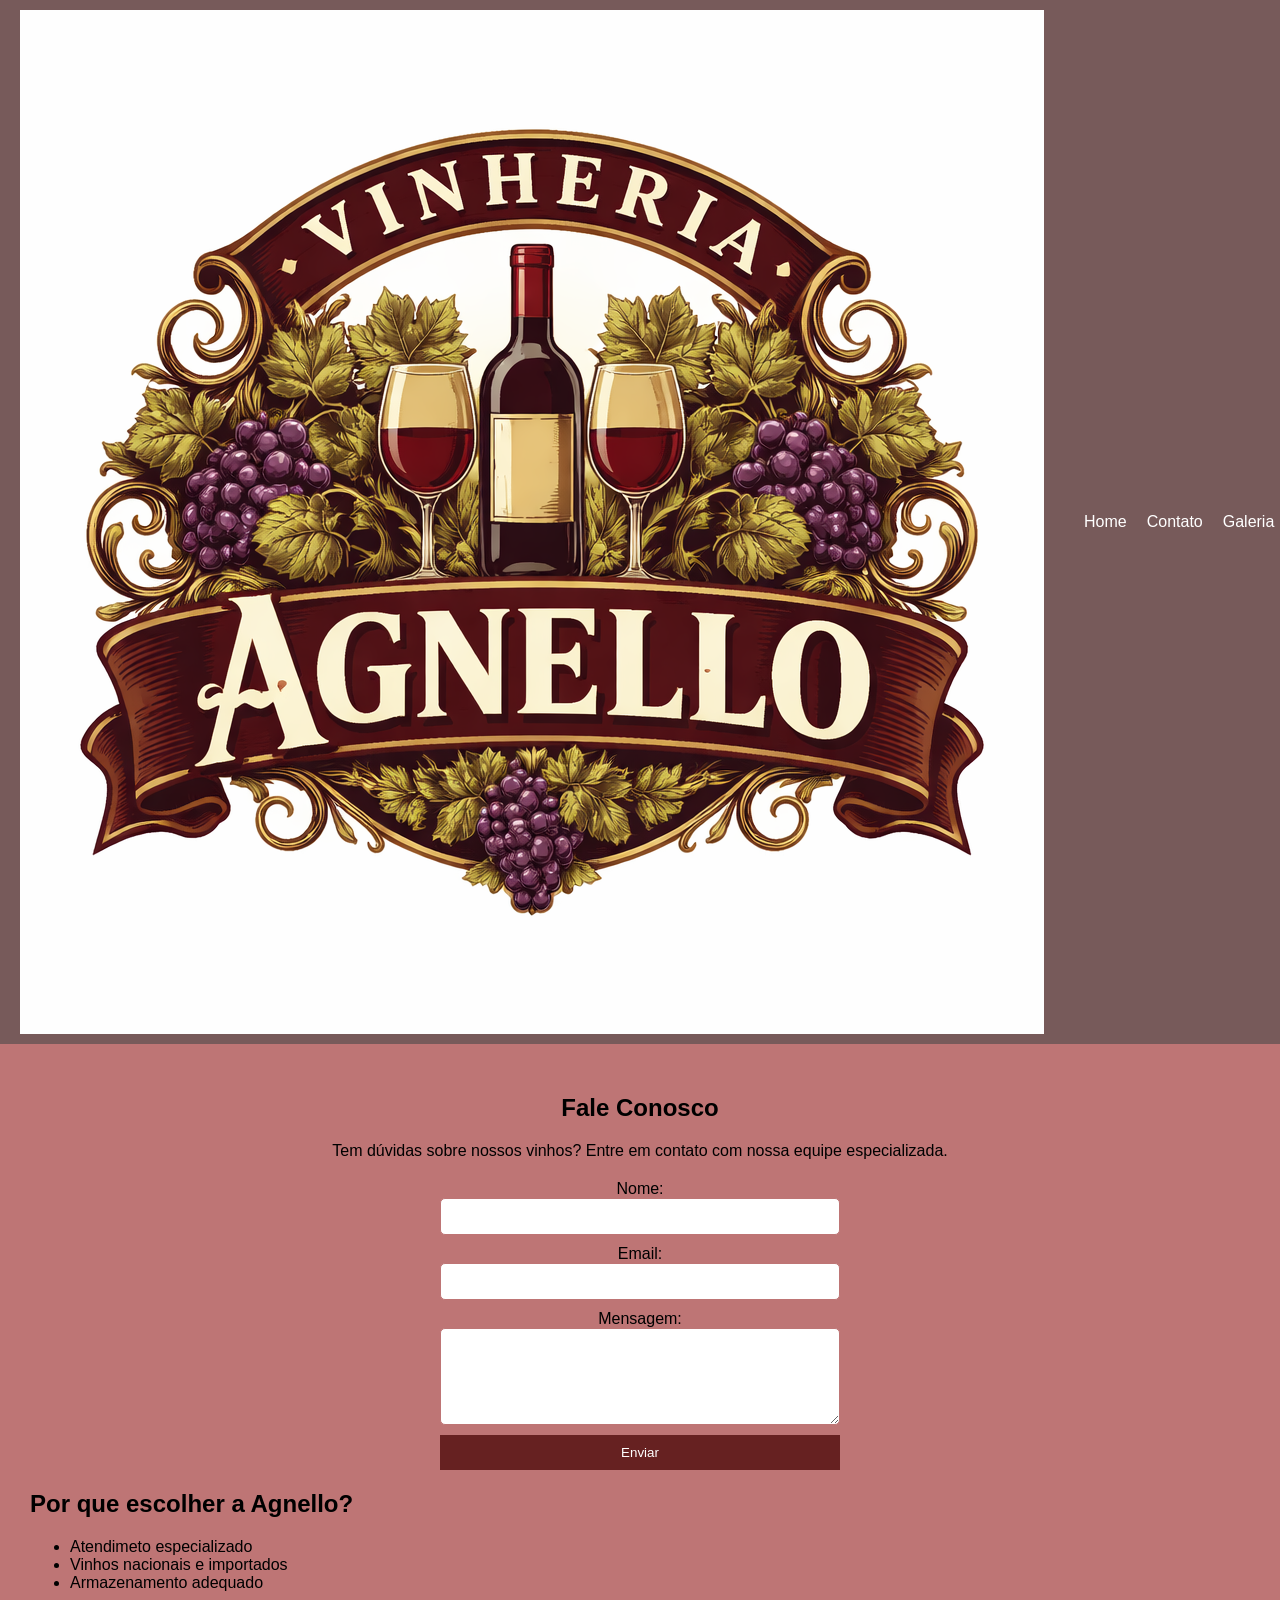
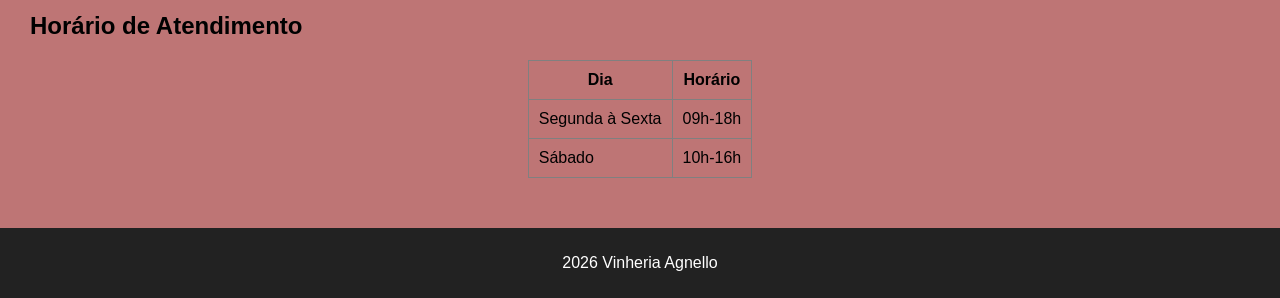
==== contato.html @ 240e46c5 "feat: criação da página de contato com css" ====
<!DOCTYPE html>
<html lang="pt-BR">
<head>
    <meta charset="UTF8">
    <meta name="description" content="Entre em contato com a Vinheria Agnello">
    <meta name="keywords" content="vinho, contato, vinheria, agnello">
    <meta name="viewport" content="width=device-width, initial-scale=1.0">
    <title>Contato - Vinheria Agnello</title>
    <link rel="stylesheet" href="../css/style.css">
</head>
<body>
    <header>
        <nav class="navbar">
            <img src="../img/logoagnello.jpg.png" alt="Logo">

            <ul>
                <li><a href="index.html">Home</a></li>
                <li><a href="contatos.html">Contato</a></li>
                <li><a href="galeria.html">Galeria</a></li>
            </ul>
        </nav>
    </header>

    <main>
        <section class="contato">
            <h1>Fale Conosco</h1>
            <p>Tem dúvidas sobre nossos vinhos? Entre em contato com nossa equipe especializada.</p>

            <form>
                <label for="nome">Nome:</label>
                <input type="text" id="nome" required>
                <label for="email">Email:</label>
                <input type="email" id="email" required>
                <label for="mensagem">Mensagem:</label>
                <textarea id="mensagem" rows="5" required></textarea>
                <button type="submit">Enviar</button>
            </form>
        </section>
        <section>
            <h2>Por que escolher a Agnello?</h2>
            <ul>
                <li>Atendimeto especializado</li>
                <li>Vinhos nacionais e importados</li>
                <li>Armazenamento adequado</li>
            </ul>
        </section>
        <section>
            <h2>Horário de Atendimento</h2>
            <table border="1">
                <tr>
                    <th>Dia</th>
                    <th>Horário</th>
                </tr>
                <tr>
                    <td>Segunda à Sexta</td>
                    <td>09h-18h</td>
                </tr>
                <tr>
                    <td>Sábado</td>
                    <td>10h-16h</td>
                </tr>
            </table>
        </section>
    </main>
    <footer>
        <p>2026 Vinheria Agnello</p>
    </footer>
    
</body>
</html>
---- css/style.css ----
body {
    font-family: Arial, sans-serif;
    margin: 0;
    background-color: #be7575;
}
/* NAVBAR */
.navbar {
    display: flex;
    justify-content: space-between;
    align-items: center;
    background-color: #775a5a;
    padding: 10px 20px;
}
.logo {
    height: 120px;
}
.navbar ul {
    list-style: none;
    display: flex;
    gap: 20px;
}
.navbar a {
    color: white;
    text-decoration: none;
}
/*MAIN*/
main {
    padding: 30px;
}
/*CONTATO*/
.contato {
    text-align: center;
}
form {
    display: flex;
    flex-direction: column;
    max-width: 400px;
    margin: 20px auto;
}
input, textarea {
    padding: 10px;
    margin-bottom: 10px;
    border-radius: 5px;
    border: 1px solid #be7575;
}
button {
    background-color: #662121;
    color: white;
    padding: 10px;
    border: none;
    cursor: pointer;
}
button:hover {
    background-color: #775a5a;
}
/*TABELA*/
table {
    margin: 20px auto;
    border-collapse: collapse;
}
th, td {
    padding: 10px;
}
/*FOOTER*/
footer {
    background-color: #222222;
    color: white;
    text-align: center;
    padding: 10px;
}
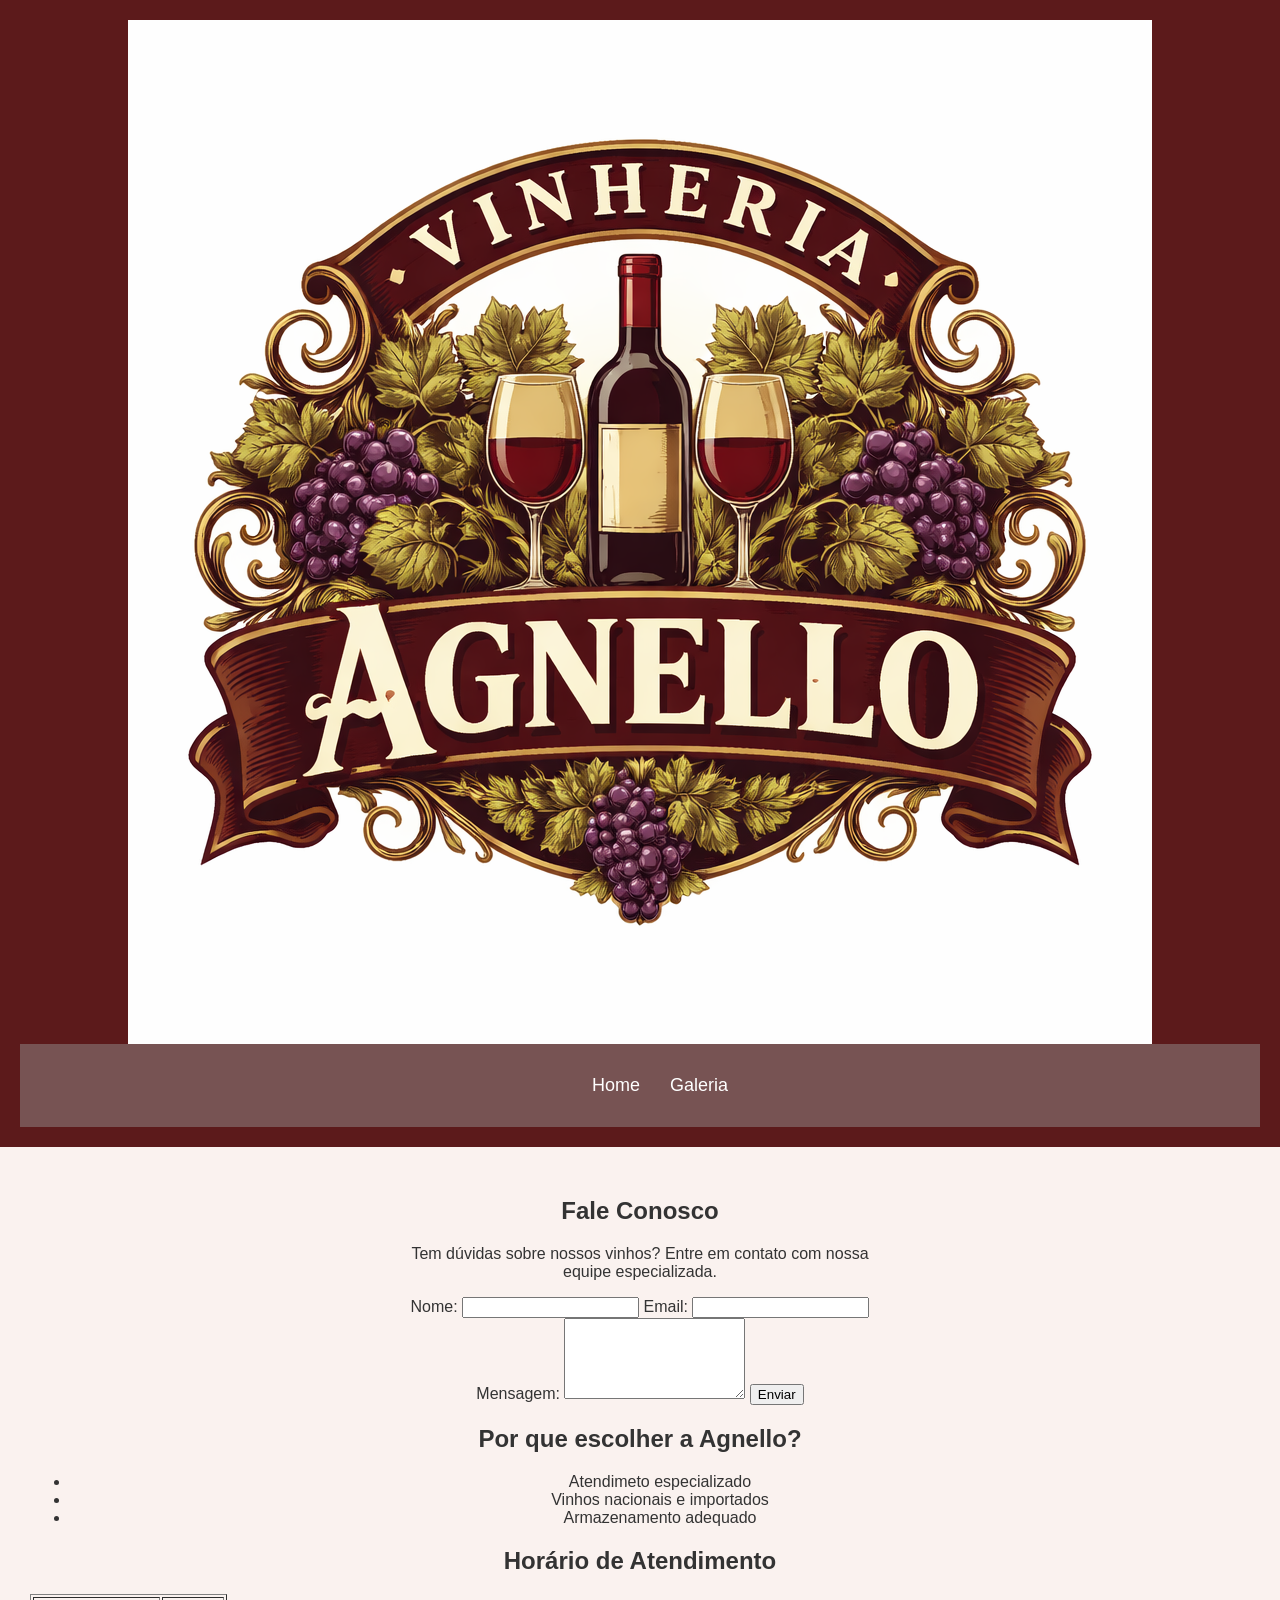
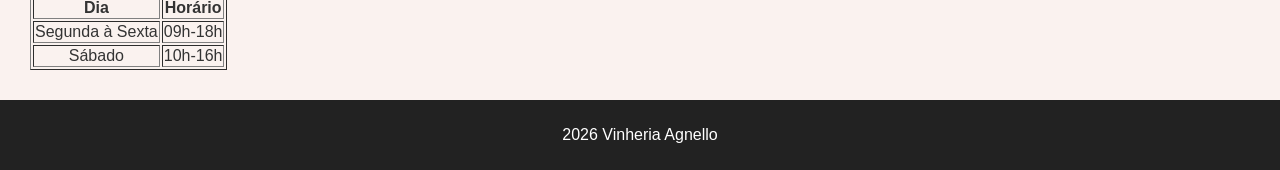
==== commit 6b9c94b4: "estrutura modificada" ====
--- a/contato.html
+++ b/contato.html
@@ -9,13 +9,12 @@
     <link rel="stylesheet" href="../css/style.css">
 </head>
 <body>
-    <header>
-        <nav class="navbar">
+    <header class="topo">
             <img src="../img/logoagnello.jpg.png" alt="Logo">
+            <nav class="navbar">
 
             <ul>
                 <li><a href="index.html">Home</a></li>
-                <li><a href="contatos.html">Contato</a></li>
                 <li><a href="galeria.html">Galeria</a></li>
             </ul>
         </nav>
--- a/css/style.css
+++ b/css/style.css
@@ -1,64 +1,95 @@
+/*RESET*/
+{
+margin: 0;
+padding: 0;
+box-sizing: border-box;
+}
 body {
-    font-family: Arial, sans-serif;
+    font-family: Arial, Helvetica, sans-serif;
     margin: 0;
-    background-color: #be7575;
+    background-color: #faf2ef;
+    color: #333;
+}
+.topo {
+    background: #5c1a1b;
+    padding: 20px;
+    display: flex;
+    flex-direction: column;
+    align-items: center;
+}
+.logo {
+    max-width: 120px;
+    width: auto;
+    display: block;
+    margin: 0 auto;
 }
 /* NAVBAR */
 .navbar {
-    display: flex;
-    justify-content: space-between;
-    align-items: center;
-    background-color: #775a5a;
-    padding: 10px 20px;
+    width: 100%;
+    background-color: #775353;
+    padding: 15px 0;
 }
 .logo {
     height: 120px;
 }
 .navbar ul {
+    justify-content: center;
     list-style: none;
     display: flex;
-    gap: 20px;
+    gap: 30px;
 }
 .navbar a {
     color: white;
     text-decoration: none;
+    font-size: 18px;
 }
 /*MAIN*/
 main {
     padding: 30px;
+    text-align: center;
 }
 /*CONTATO*/
 .contato {
-    text-align: center;
+    max-width: 500px;
+    margin: 0 auto;
 }
-form {
+form-contato {
     display: flex;
     flex-direction: column;
-    max-width: 400px;
-    margin: 20px auto;
+    gap: 10px;
+    margin-top: 20px;
 }
-input, textarea {
+.form-contato input,
+.form-contato textarea {
     padding: 10px;
-    margin-bottom: 10px;
     border-radius: 5px;
-    border: 1px solid #be7575;
+    border: 1px solid #ccc;
 }
-button {
-    background-color: #662121;
+.form-contato button {
+    background-color: #775353;
     color: white;
     padding: 10px;
     border: none;
     cursor: pointer;
+    border-radius: 5px;
 }
 button:hover {
     background-color: #775a5a;
 }
-/*TABELA*/
-table {
+/*INFO*/
+.info {
+    margin-top: 40px;
+}
+.info ul {
+    list-style: none;
+    margin: 10px 0;
+}
+.info table {
     margin: 20px auto;
     border-collapse: collapse;
 }
-th, td {
+>info th, info td {
+    border: 1px solid #ccc;
     padding: 10px;
 }
 /*FOOTER*/
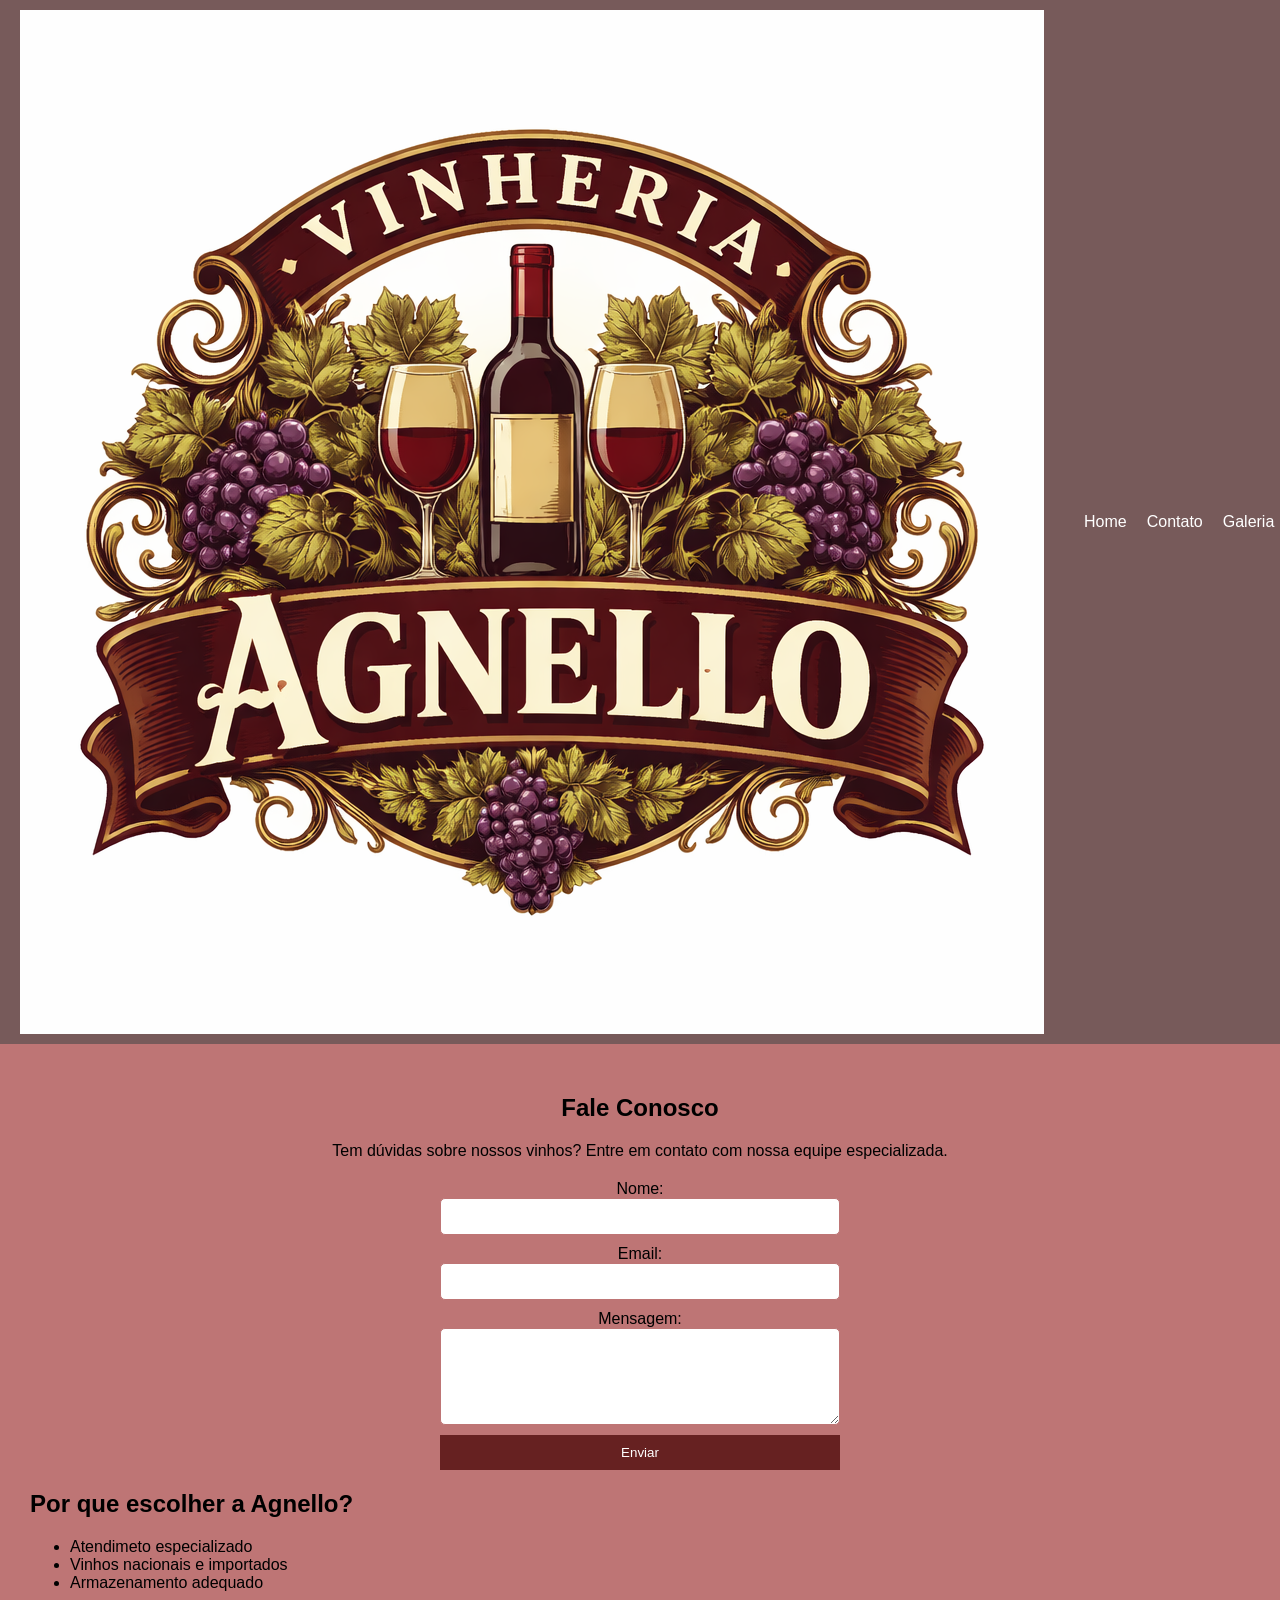
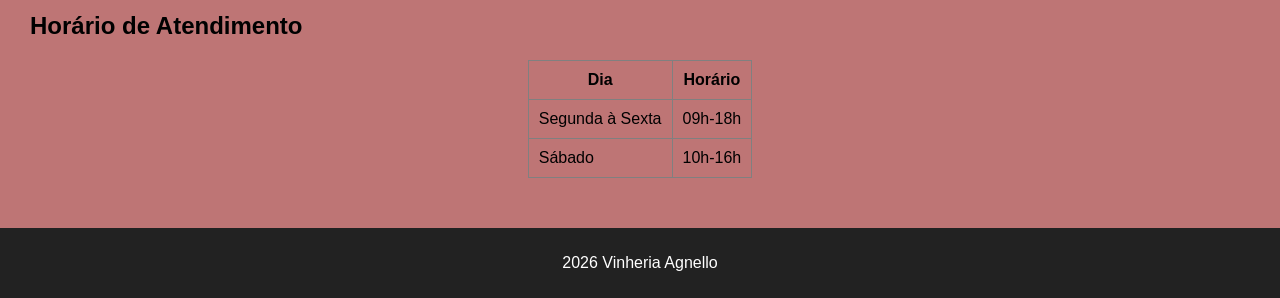
==== commit f4d08b5d: "Merge pull request #3 from nicolecouto16/gaaleria_beatriz Gaaleria beatriz" ====
--- a/contato.html
+++ b/contato.html
@@ -9,12 +9,13 @@
     <link rel="stylesheet" href="../css/style.css">
 </head>
 <body>
-    <header class="topo">
+    <header>
+        <nav class="navbar">
             <img src="../img/logoagnello.jpg.png" alt="Logo">
-            <nav class="navbar">
 
             <ul>
                 <li><a href="index.html">Home</a></li>
+                <li><a href="contatos.html">Contato</a></li>
                 <li><a href="galeria.html">Galeria</a></li>
             </ul>
         </nav>
--- a/css/style.css
+++ b/css/style.css
@@ -1,95 +1,64 @@
-/*RESET*/
-{
-margin: 0;
-padding: 0;
-box-sizing: border-box;
-}
 body {
-    font-family: Arial, Helvetica, sans-serif;
+    font-family: Arial, sans-serif;
     margin: 0;
-    background-color: #faf2ef;
-    color: #333;
-}
-.topo {
-    background: #5c1a1b;
-    padding: 20px;
-    display: flex;
-    flex-direction: column;
-    align-items: center;
-}
-.logo {
-    max-width: 120px;
-    width: auto;
-    display: block;
-    margin: 0 auto;
+    background-color: #be7575;
 }
 /* NAVBAR */
 .navbar {
-    width: 100%;
-    background-color: #775353;
-    padding: 15px 0;
+    display: flex;
+    justify-content: space-between;
+    align-items: center;
+    background-color: #775a5a;
+    padding: 10px 20px;
 }
 .logo {
     height: 120px;
 }
 .navbar ul {
-    justify-content: center;
     list-style: none;
     display: flex;
-    gap: 30px;
+    gap: 20px;
 }
 .navbar a {
     color: white;
     text-decoration: none;
-    font-size: 18px;
 }
 /*MAIN*/
 main {
     padding: 30px;
-    text-align: center;
 }
 /*CONTATO*/
 .contato {
-    max-width: 500px;
-    margin: 0 auto;
+    text-align: center;
 }
-form-contato {
+form {
     display: flex;
     flex-direction: column;
-    gap: 10px;
-    margin-top: 20px;
+    max-width: 400px;
+    margin: 20px auto;
 }
-.form-contato input,
-.form-contato textarea {
+input, textarea {
     padding: 10px;
+    margin-bottom: 10px;
     border-radius: 5px;
-    border: 1px solid #ccc;
+    border: 1px solid #be7575;
 }
-.form-contato button {
-    background-color: #775353;
+button {
+    background-color: #662121;
     color: white;
     padding: 10px;
     border: none;
     cursor: pointer;
-    border-radius: 5px;
 }
 button:hover {
     background-color: #775a5a;
 }
-/*INFO*/
-.info {
-    margin-top: 40px;
-}
-.info ul {
-    list-style: none;
-    margin: 10px 0;
-}
-.info table {
+/*TABELA*/
+table {
     margin: 20px auto;
     border-collapse: collapse;
 }
->info th, info td {
-    border: 1px solid #ccc;
+th, td {
     padding: 10px;
 }
 /*FOOTER*/
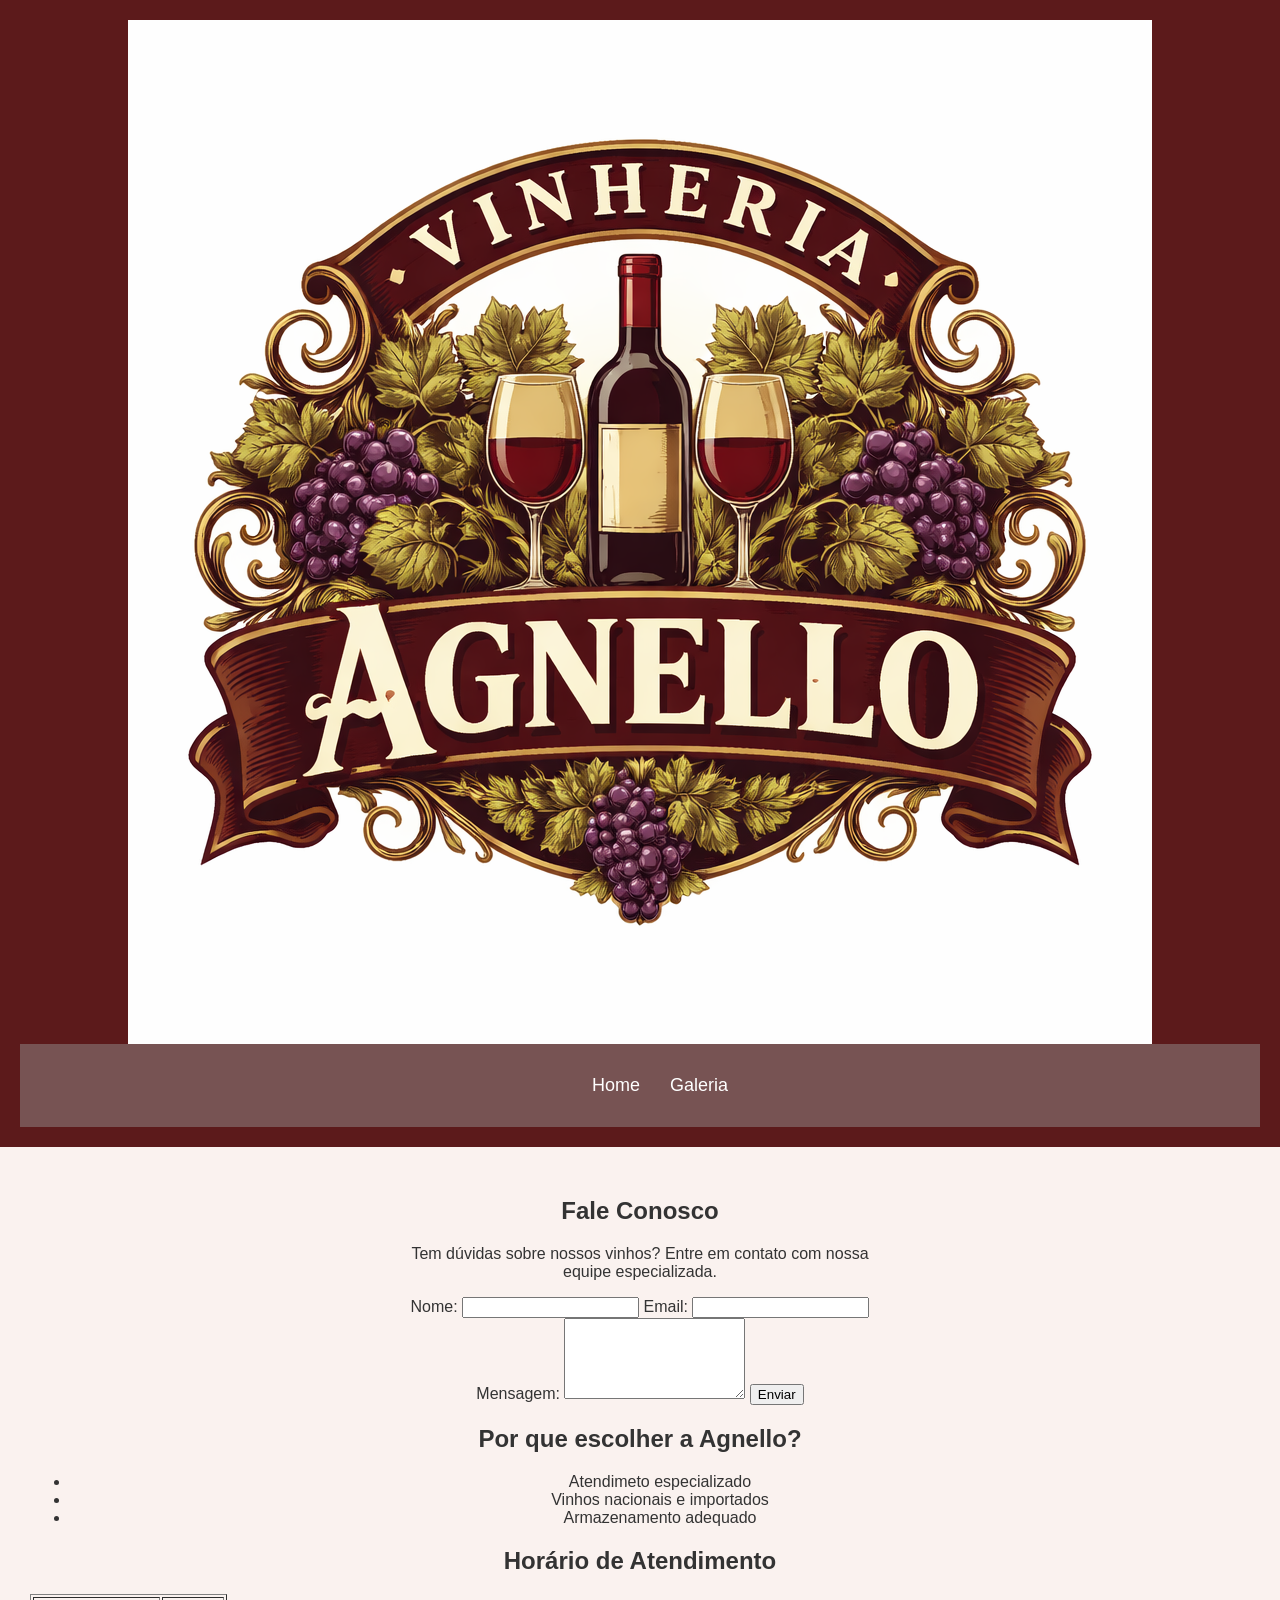
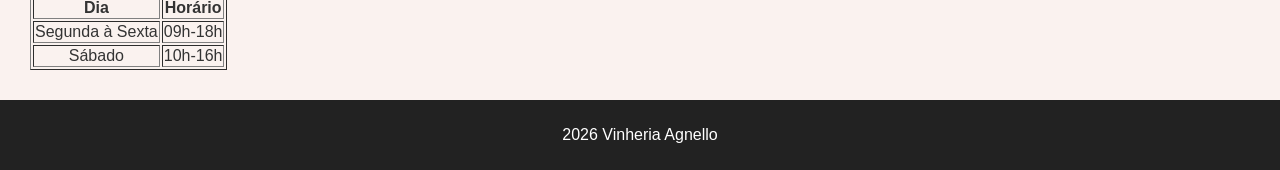
==== commit 12ccc54e: "Merge pull request #2 from nicolecouto16/contatos_beatriz Contatos beatriz" ====
--- a/contato.html
+++ b/contato.html
@@ -9,13 +9,12 @@
     <link rel="stylesheet" href="../css/style.css">
 </head>
 <body>
-    <header>
-        <nav class="navbar">
+    <header class="topo">
             <img src="../img/logoagnello.jpg.png" alt="Logo">
+            <nav class="navbar">
 
             <ul>
                 <li><a href="index.html">Home</a></li>
-                <li><a href="contatos.html">Contato</a></li>
                 <li><a href="galeria.html">Galeria</a></li>
             </ul>
         </nav>
--- a/css/style.css
+++ b/css/style.css
@@ -1,64 +1,95 @@
+/*RESET*/
+{
+margin: 0;
+padding: 0;
+box-sizing: border-box;
+}
 body {
-    font-family: Arial, sans-serif;
+    font-family: Arial, Helvetica, sans-serif;
     margin: 0;
-    background-color: #be7575;
+    background-color: #faf2ef;
+    color: #333;
+}
+.topo {
+    background: #5c1a1b;
+    padding: 20px;
+    display: flex;
+    flex-direction: column;
+    align-items: center;
+}
+.logo {
+    max-width: 120px;
+    width: auto;
+    display: block;
+    margin: 0 auto;
 }
 /* NAVBAR */
 .navbar {
-    display: flex;
-    justify-content: space-between;
-    align-items: center;
-    background-color: #775a5a;
-    padding: 10px 20px;
+    width: 100%;
+    background-color: #775353;
+    padding: 15px 0;
 }
 .logo {
     height: 120px;
 }
 .navbar ul {
+    justify-content: center;
     list-style: none;
     display: flex;
-    gap: 20px;
+    gap: 30px;
 }
 .navbar a {
     color: white;
     text-decoration: none;
+    font-size: 18px;
 }
 /*MAIN*/
 main {
     padding: 30px;
+    text-align: center;
 }
 /*CONTATO*/
 .contato {
-    text-align: center;
+    max-width: 500px;
+    margin: 0 auto;
 }
-form {
+form-contato {
     display: flex;
     flex-direction: column;
-    max-width: 400px;
-    margin: 20px auto;
+    gap: 10px;
+    margin-top: 20px;
 }
-input, textarea {
+.form-contato input,
+.form-contato textarea {
     padding: 10px;
-    margin-bottom: 10px;
     border-radius: 5px;
-    border: 1px solid #be7575;
+    border: 1px solid #ccc;
 }
-button {
-    background-color: #662121;
+.form-contato button {
+    background-color: #775353;
     color: white;
     padding: 10px;
     border: none;
     cursor: pointer;
+    border-radius: 5px;
 }
 button:hover {
     background-color: #775a5a;
 }
-/*TABELA*/
-table {
+/*INFO*/
+.info {
+    margin-top: 40px;
+}
+.info ul {
+    list-style: none;
+    margin: 10px 0;
+}
+.info table {
     margin: 20px auto;
     border-collapse: collapse;
 }
-th, td {
+>info th, info td {
+    border: 1px solid #ccc;
     padding: 10px;
 }
 /*FOOTER*/
